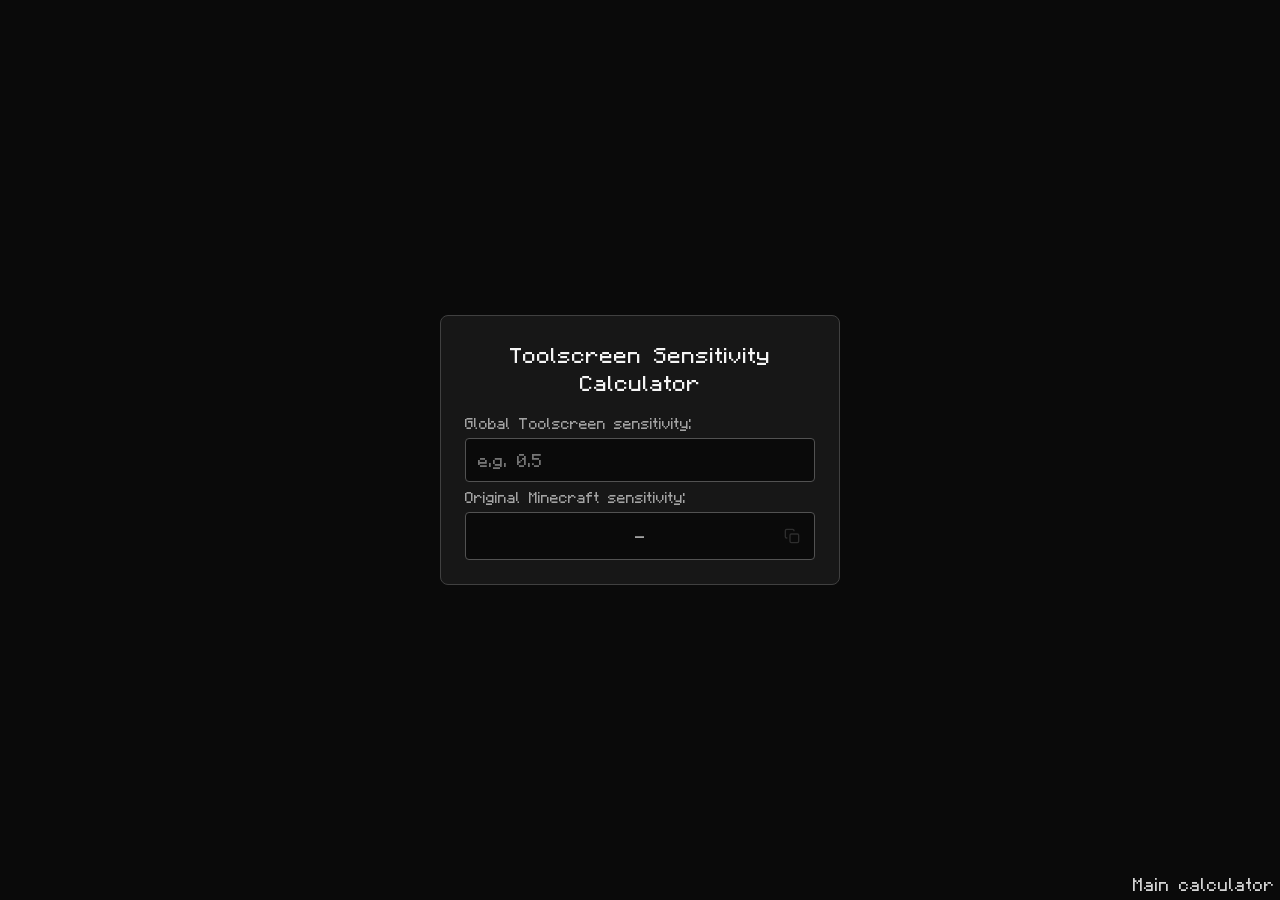
==== revert-sens/index.html @ efeeebf8 "Add /revert-sens" ====
<!DOCTYPE html>
<html lang="en">
<head>
    <meta charset="UTF-8">
    <meta name="viewport" content="width=device-width, initial-scale=1.0">
    <title>Toolscreen Sensitivity Calculator</title>
    <link rel="stylesheet" href="../font/minecraftia.css">
    <link rel="stylesheet" href="styles.css?v=1.0.0">
</head>
<body>
    <div class="container">
        <h1>Toolscreen Sensitivity Calculator</h1>
        <a id="go-back-btn" href="/">Main calculator</a>
        <label>Global Toolscreen sensitivity:</label>
        <input type="number" id="toolscreenSens" step="any" placeholder="e.g. 0.5" class="no-increment-buttons">
        <label>Original Minecraft sensitivity:</label>
        <div id="originalMcSens" class="result">
            <span class="result-text">-</span>
            <button class="copy-btn" data-copy="originalMcSens" disabled>
                <svg class="icon-copy" width="16" height="16" viewBox="0 0 24 24" fill="none" stroke="currentColor" stroke-width="2">
                    <rect x="9" y="9" width="13" height="13" rx="2" ry="2"></rect>
                    <path d="M5 15H4a2 2 0 0 1-2-2V4a2 2 0 0 1 2-2h9a2 2 0 0 1 2 2v1"></path>
                </svg>
                <svg class="icon-checkmark" width="16" height="16" viewBox="0 0 24 24" fill="none" stroke="currentColor" stroke-width="2">
                    <polyline points="20 6 9 17 4 12"></polyline>
                </svg>
                <span class="tooltip">Copy</span>
            </button>
        </div>
    </div>
    <script src="script.js?v=1.0.0"></script>
</body>
</html>
---- font/minecraftia.css ----
@font-face {
    font-family: "Minecraftia";
    font-style: normal;
    font-weight: 400;
    src: url("Minecraftia.woff");
}
---- revert-sens/styles.css ----
* {
    margin: 0;
    padding: 0;
    box-sizing: border-box;
}

html {
    color-scheme: only dark;
}

body {
    font-family: "Minecraftia";
    background: #0a0a0a;
    color: #f5f5f5;
    min-height: 100vh;
    display: flex;
    justify-content: center;
    align-items: center;
    padding: 20px;
}

.container {
    position: relative;
    background: #171717;
    border: 1px solid #404040;
    border-radius: 8px;
    padding: 24px;
    max-width: 400px;
    width: 100%;
    display: flex;
    flex-direction: column;
    gap: 6px;
}

h1 {
    color: #f5f5f5;
    font-size: 18px;
    font-weight: normal;
    margin: 0 0 12px 0;
    text-align: center;
}

#go-back-btn {
    font-family: "Minecraftia";
    position: fixed;
    bottom: 0;
    right: 0;
    font-size: 14px;
    padding: 5px;
    color:lightgray;
    text-decoration: none;
}

#go-back-btn:hover {
    text-decoration: underline;
}

label {
    color: #a3a3a3;
    font-size: 12px;
    margin: 0;
}

input[type="number"] {
    padding: 10px 12px;
    font-size: 14px;
    font-family: "Minecraftia";
    border: 1px solid #525252;
    background: #0a0a0a;
    color: #f5f5f5;
    border-radius: 4px;
    outline: none;
}

input[type="number"].no-increment-buttons::-webkit-outer-spin-button,
input[type="number"].no-increment-buttons::-webkit-inner-spin-button {
    appearance: none;
    margin: 0;
}

input[type="number"].no-increment-buttons {
    appearance: textfield;
}

.result {
    min-height: 40px;
    padding: 12px;
    background: #0a0a0a;
    border: 1px solid #525252;
    border-radius: 4px;
    font-size: 14px;
    color: #a3a3a3;
    display: flex;
    align-items: center;
    justify-content: center;
    position: relative;
}

.result-text {
    text-align: center;
    width: 100%;
}

.result.show {
    color: #f5f5f5;
    border-color: #86efac;
}

.copy-btn {
    position: absolute;
    right: 8px;
    padding: 6px;
    font-size: 14px;
    color: #a3a3a3;
    background: transparent;
    border: none;
    cursor: pointer;
    display: flex;
    align-items: center;
    justify-content: center;
    border-radius: 3px;
    width: 28px;
    height: 28px;
}

.copy-btn:hover:not(:disabled) {
    color: #f5f5f5;
    background: rgba(64, 64, 64, 0.3);
}

.copy-btn:hover:not(:disabled) .tooltip {
    opacity: 1;
    visibility: visible;
}

.copy-btn:focus-visible {
    outline: 1px solid #86efac;
    outline-offset: 1px;
}

.copy-btn.copied {
    color: #86efac;
}

.copy-btn.copied:hover {
    color: #86efac;
}

.copy-btn:disabled {
    color: #525252;
    cursor: not-allowed;
    opacity: 0.5;
}

.copy-btn:disabled .tooltip {
    display: none;
}

.icon-copy {
    position: absolute;
    opacity: 1;
    transition: opacity 0.3s ease, transform 0.3s ease;
    transform: scale(1) rotate(0deg);
    left: 50%;
    top: 50%;
    margin-left: -8px;
    margin-top: -8px;
}

.icon-checkmark {
    position: absolute;
    opacity: 0;
    transition: opacity 0.3s ease, transform 0.3s ease;
    transform: scale(0.8) rotate(-10deg);
    left: 50%;
    top: 50%;
    margin-left: -8px;
    margin-top: -8px;
}

.copy-btn.copied .icon-copy {
    opacity: 0;
    transform: scale(0.8) rotate(10deg);
}

.copy-btn.copied .icon-checkmark {
    opacity: 1;
    transform: scale(1) rotate(0deg);
}

.tooltip {
    position: absolute;
    top: calc(100% + 8px);
    left: 50%;
    transform: translateX(-50%);
    background: #171717;
    color: #f5f5f5;
    padding: 4px 8px;
    border-radius: 12px;
    font-size: 11px;
    white-space: nowrap;
    opacity: 0;
    visibility: hidden;
    transition: opacity 0.15s ease, visibility 0.15s ease;
    pointer-events: none;
    border: 1px solid #404040;
    box-shadow: 0 2px 8px rgba(0, 0, 0, 0.3);
}

.copy-btn:hover:not(:disabled) .tooltip {
    opacity: 1;
    visibility: visible;
}

.copy-btn.copied .tooltip {
    opacity: 0 !important;
    visibility: hidden !important;
}
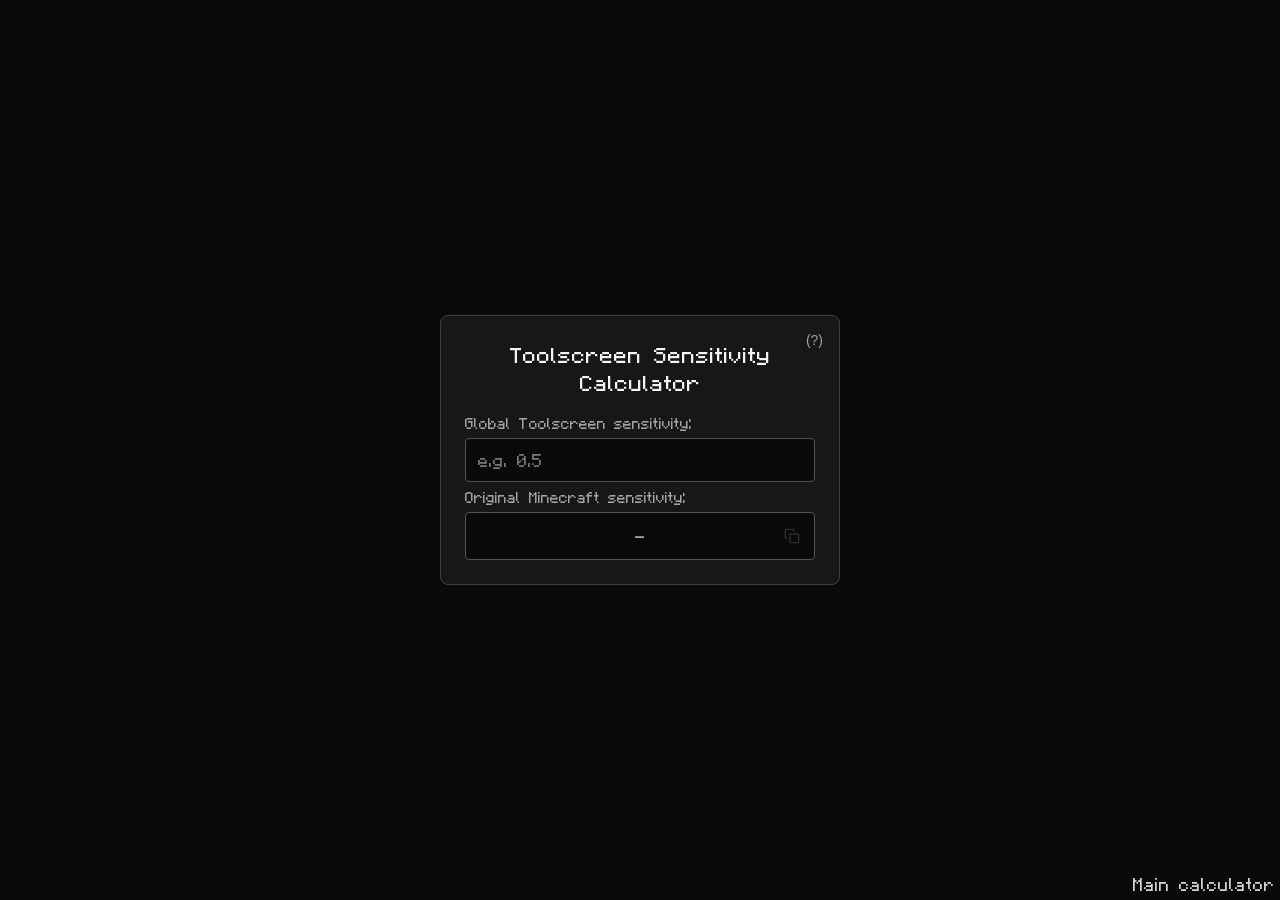
==== commit 86118df0: "Add (?) to /revert-sens" ====
--- a/revert-sens/index.html
+++ b/revert-sens/index.html
@@ -5,12 +5,13 @@
     <meta name="viewport" content="width=device-width, initial-scale=1.0">
     <title>Toolscreen Sensitivity Calculator</title>
     <link rel="stylesheet" href="../font/minecraftia.css">
-    <link rel="stylesheet" href="styles.css?v=1.0.0">
+    <link rel="stylesheet" href="styles.css?v=1.0.1">
 </head>
 <body>
     <div class="container">
         <h1>Toolscreen Sensitivity Calculator</h1>
-        <a id="go-back-btn" href="/">Main calculator</a>
+        <button id="help-btn">(?)</button>
+        <a id="go-back-btn" href="../">Main calculator</a>
         <label>Global Toolscreen sensitivity:</label>
         <input type="number" id="toolscreenSens" step="any" placeholder="e.g. 0.5" class="no-increment-buttons">
         <label>Original Minecraft sensitivity:</label>
@@ -28,6 +29,12 @@
             </button>
         </div>
     </div>
-    <script src="script.js?v=1.0.0"></script>
+    <div class="help-popup-overlay" id="help-popup-overlay">
+        <div class="help-popup" id="help-popup">
+            <button class="help-popup-close" id="help-popup-close">✕</button>
+            <p>This calculator is used to revert your boat eye sensitivity to what you had before. This calculator assumes you are using the boat eye godsens of 0.02291165. If you don't have that, it will not work.</p>
+        </div>
+    </div>
+    <script src="script.js?v=1.0.1"></script>
 </body>
 </html>
--- a/revert-sens/styles.css
+++ b/revert-sens/styles.css
@@ -216,3 +216,73 @@
     opacity: 0 !important;
     visibility: hidden !important;
 }
+
+.help-popup-overlay {
+    display: none;
+    position: fixed;
+    inset: 0;
+    z-index: 100;
+    justify-content: center;
+    align-items: center;
+    background: rgba(0, 0, 0, 0.5);
+}
+
+.help-popup-overlay.open {
+    display: flex;
+}
+
+.help-popup {
+    background: #171717;
+    border: 1px solid #404040;
+    border-radius: 8px;
+    padding: 24px;
+    width: 670px;
+    max-width: calc(100vw - 40px);
+    position: relative;
+    box-shadow: 0 8px 32px rgba(0, 0, 0, 0.6);
+}
+
+.help-popup p {
+    margin: 0;
+    padding: 0;
+    display: flex;
+    flex-direction: column;
+    gap: 10px;
+    color: #a3a3a3;
+    font-size: 13px;
+}
+
+.help-popup-close {
+    position: absolute;
+    padding: 8px;
+    top: 1px;
+    right: 3px;
+    background: transparent;
+    border: none;
+    color: #a3a3a3;
+    font-size: 18px;
+    cursor: pointer;
+}
+
+.help-popup-close:hover {
+    color: #f5f5f5;
+}
+
+#help-btn {
+    position: absolute;
+    top: 16px;
+    right: 16px;
+    display: flex;
+    align-items: center;
+    justify-content: center;
+    border: 0;
+    background: transparent;
+    color: #a3a3a3;
+    font-size: 14px;
+    cursor: pointer;
+    padding: 0;
+}
+
+#help-btn:hover {
+    color: #f5f5f5;
+}
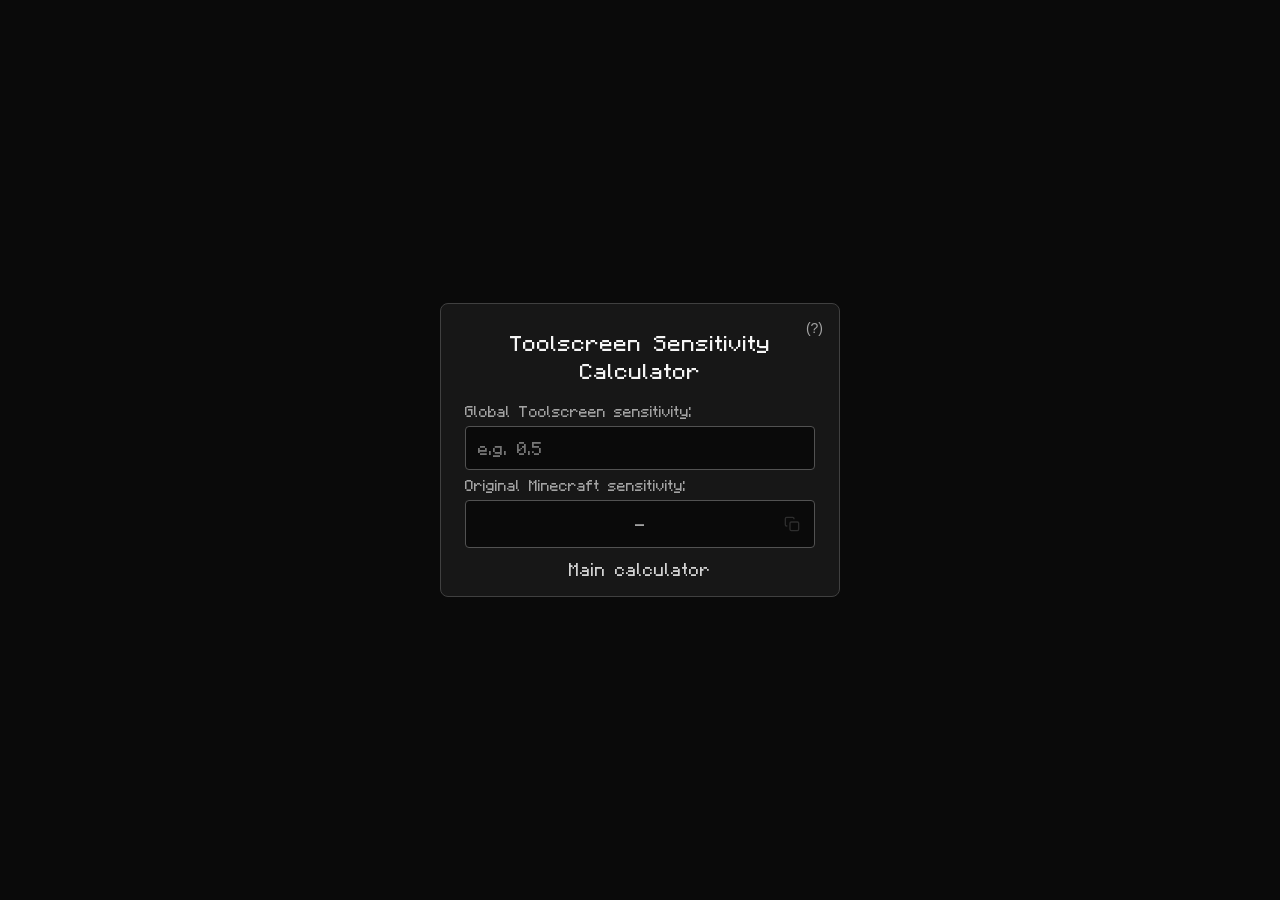
==== commit c5753d65: "Move button" ====
--- a/revert-sens/index.html
+++ b/revert-sens/index.html
@@ -5,13 +5,12 @@
     <meta name="viewport" content="width=device-width, initial-scale=1.0">
     <title>Toolscreen Sensitivity Calculator</title>
     <link rel="stylesheet" href="../font/minecraftia.css">
-    <link rel="stylesheet" href="styles.css?v=1.0.1">
+    <link rel="stylesheet" href="styles.css?v=1.0.2">
 </head>
 <body>
     <div class="container">
         <h1>Toolscreen Sensitivity Calculator</h1>
         <button id="help-btn">(?)</button>
-        <a id="go-back-btn" href="../">Main calculator</a>
         <label>Global Toolscreen sensitivity:</label>
         <input type="number" id="toolscreenSens" step="any" placeholder="e.g. 0.5" class="no-increment-buttons">
         <label>Original Minecraft sensitivity:</label>
@@ -28,6 +27,7 @@
                 <span class="tooltip">Copy</span>
             </button>
         </div>
+        <a id="go-back-btn" href="../">Main calculator</a>
     </div>
     <div class="help-popup-overlay" id="help-popup-overlay">
         <div class="help-popup" id="help-popup">
--- a/revert-sens/styles.css
+++ b/revert-sens/styles.css
@@ -42,12 +42,12 @@
 
 #go-back-btn {
     font-family: "Minecraftia";
-    position: fixed;
-    bottom: 0;
-    right: 0;
-    font-size: 14px;
-    padding: 5px;
-    color:lightgray;
+    align-self: center;
+    margin-top: 4px;
+    margin-bottom: -8px;
+    font-size: 14px;
+    padding: 0;
+    color: lightgray;
     text-decoration: none;
 }
 
